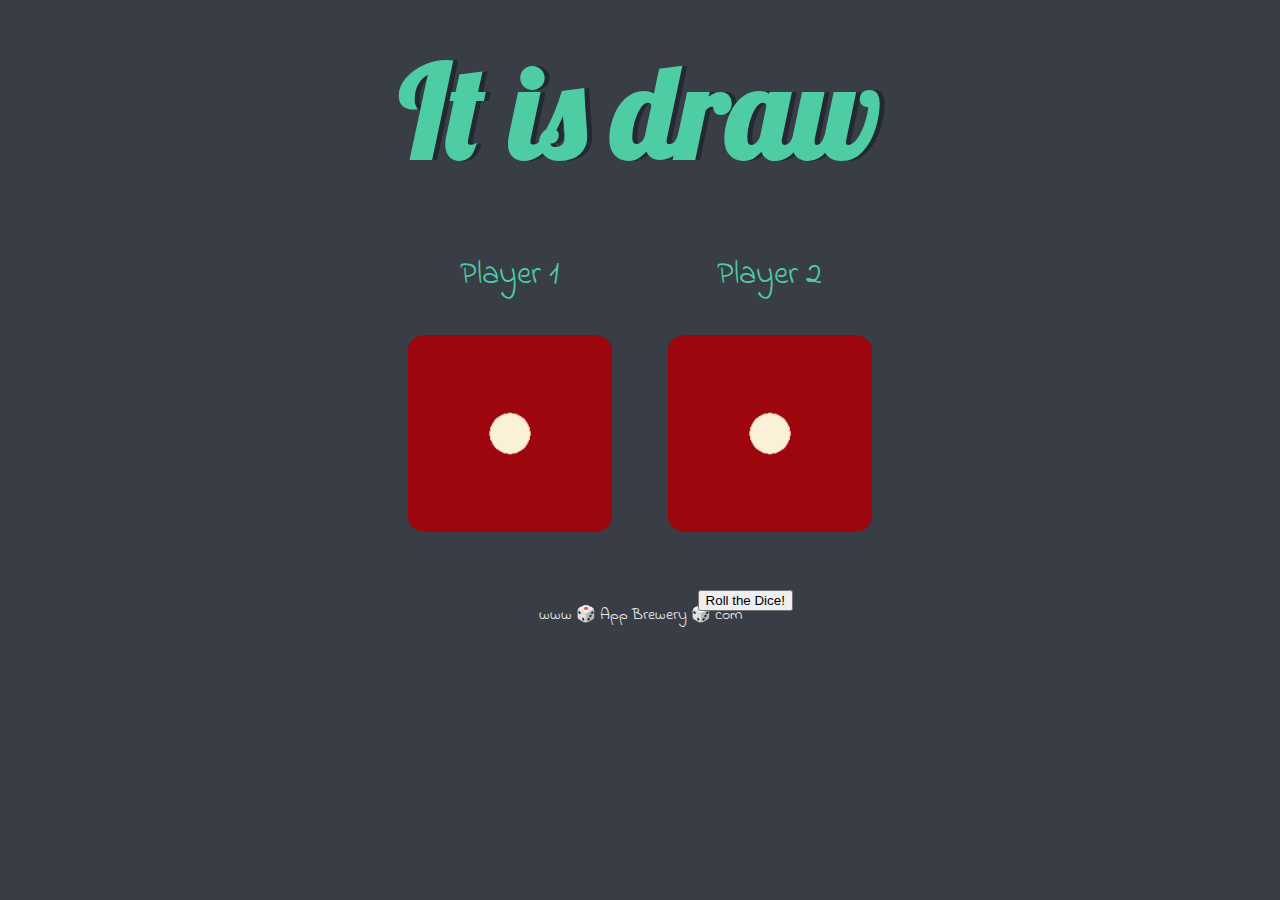
==== Dicee Challenge - Starting Files/index.html @ 9d7b8b0e "updated" ====
<!DOCTYPE html>
<html lang="en" dir="ltr">
  <head>
    <meta charset="utf-8">
    <title>Dicee</title>
    <link rel="stylesheet" href="styles.css">
    <link href="https://fonts.googleapis.com/css?family=Indie+Flower|Lobster" rel="stylesheet">

  </head>
  <body>
    <script src="dice.js"></script>

    <div class="container">
      <h1 id="sample">Refresh Me</h1>

      <div class="dice">
        <p>Player 1</p>
        <img class="img1" src="/Dicee Challenge - Starting Files/images/dice6.png">
      </div>

      <div class="dice">
        <p>Player 2</p>
        <img class="img2" src="/Dicee Challenge - Starting Files/images/dice6.png">
      </div>
        <button id="btn" onclick="window.location.reload()">Roll the Dice!</button>
    </div>

    <script src="dice.js" charset="utf-8"></script>

  </body>

  <footer>
    www 🎲 App Brewery 🎲 com
  </footer>
</html>
---- Dicee Challenge - Starting Files/styles.css ----
.container {
  width: 70%;
  margin: auto;
  text-align: center;
}

.dice {
  text-align: center;
  display: inline-block;

}

body {
  background-color: #393E46;
}

h1 {
  margin: 30px;
  font-family: 'Lobster', cursive;
  text-shadow: 5px 0 #232931;
  font-size: 8rem;
  color: #4ECCA3;
}

p {
  font-size: 2rem;
  color: #4ECCA3;
  font-family: 'Indie Flower', cursive;
}

img {
  width: 80%;
}

footer {
  margin-top: 5%;
  color: #EEEEEE;
  text-align: center;
  font-family: 'Indie Flower', cursive;

}
#btn{
    display: flex;
    position: absolute;
    align-items: center;
    margin-left: 500px;
    margin-top: 50px;
}
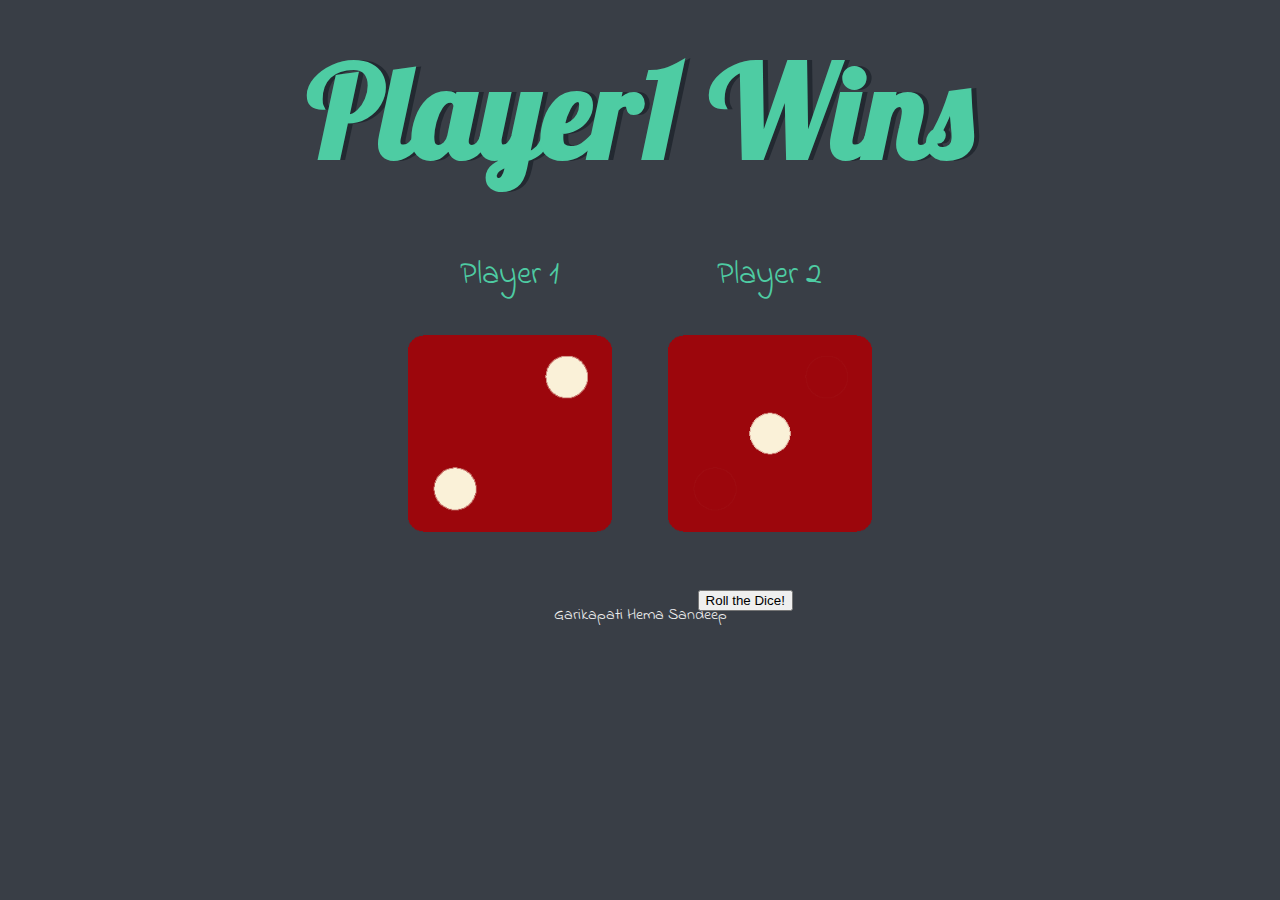
==== commit b5495cae: "footer change" ====
--- a/Dicee Challenge - Starting Files/index.html
+++ b/Dicee Challenge - Starting Files/index.html
@@ -30,6 +30,6 @@
   </body>
 
   <footer>
-    www 🎲 App Brewery 🎲 com
+    Garikapati Hema Sandeep
   </footer>
 </html>
